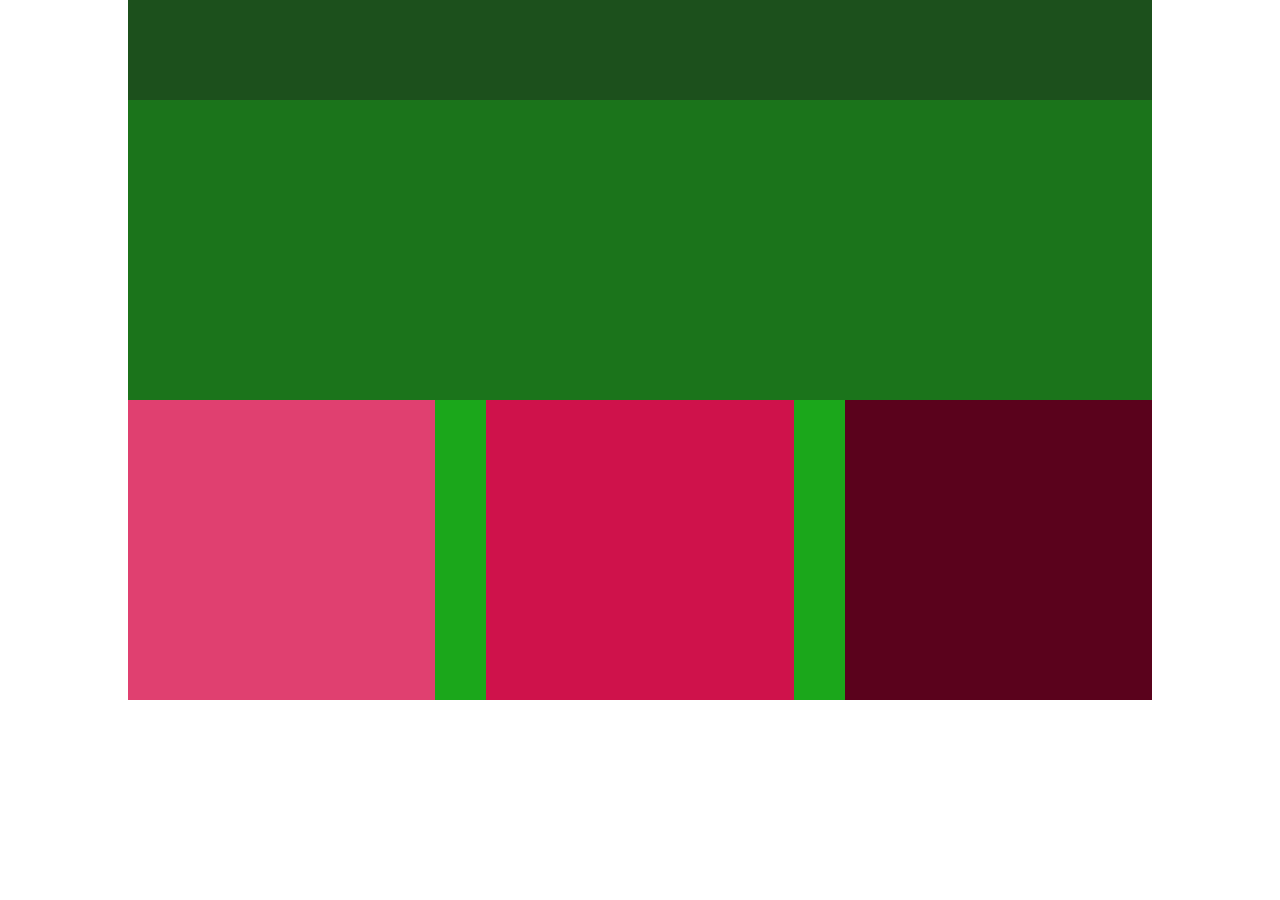
==== Project-2/index.html @ 7ca2526d "project 02" ====
<!DOCTYPE html>
<html lang="en">

<head>

    <meta charset="UTF-8">
    <meta http-equiv="X-UA-Compatible" content="IE=edge">
    <meta name="viewport" content="width=device-width, initial-scale=1.0">

    <title>Document</title>

    <link rel="stylesheet" href="./css-reset.css">
    <link rel="stylesheet" href="./style.css">

</head>

<body>

    <div class="container">
        
        <header></header>
        
        <main></main>
        
        <div class="cards">
            <div class="card1"></div>
            <div class="card2"></div>
            <div class="card3"></div>
        </div>

    </div>

</body>

</html>
---- Project-2/style.css ----
.container {
    width: 1024px;
    height: 300px;
    background-color: rgb(1, 43, 1);
    margin: 0 auto 0 auto;
}

header {
    background-color: rgb(28, 80, 28);
    min-height: 100px;
}

main {
    background-color: rgb(27, 116, 27);
    min-height: 300px;
}

.cards {
    background-color: rgb(27, 167, 27);
    min-height: 300px;
    display: flex;
    justify-content: space-between;
}

.card1 {
    background-color: rgb(224, 64, 112);
    min-height: 300px;
    width: 30%;
}
.card2 {
    background-color: rgb(207, 18, 75);
    min-height: 300px;
    width: 30%;
}
.card3 {
    background-color: rgb(90, 2, 28);
    min-height: 300px;
    width: 30%;
}
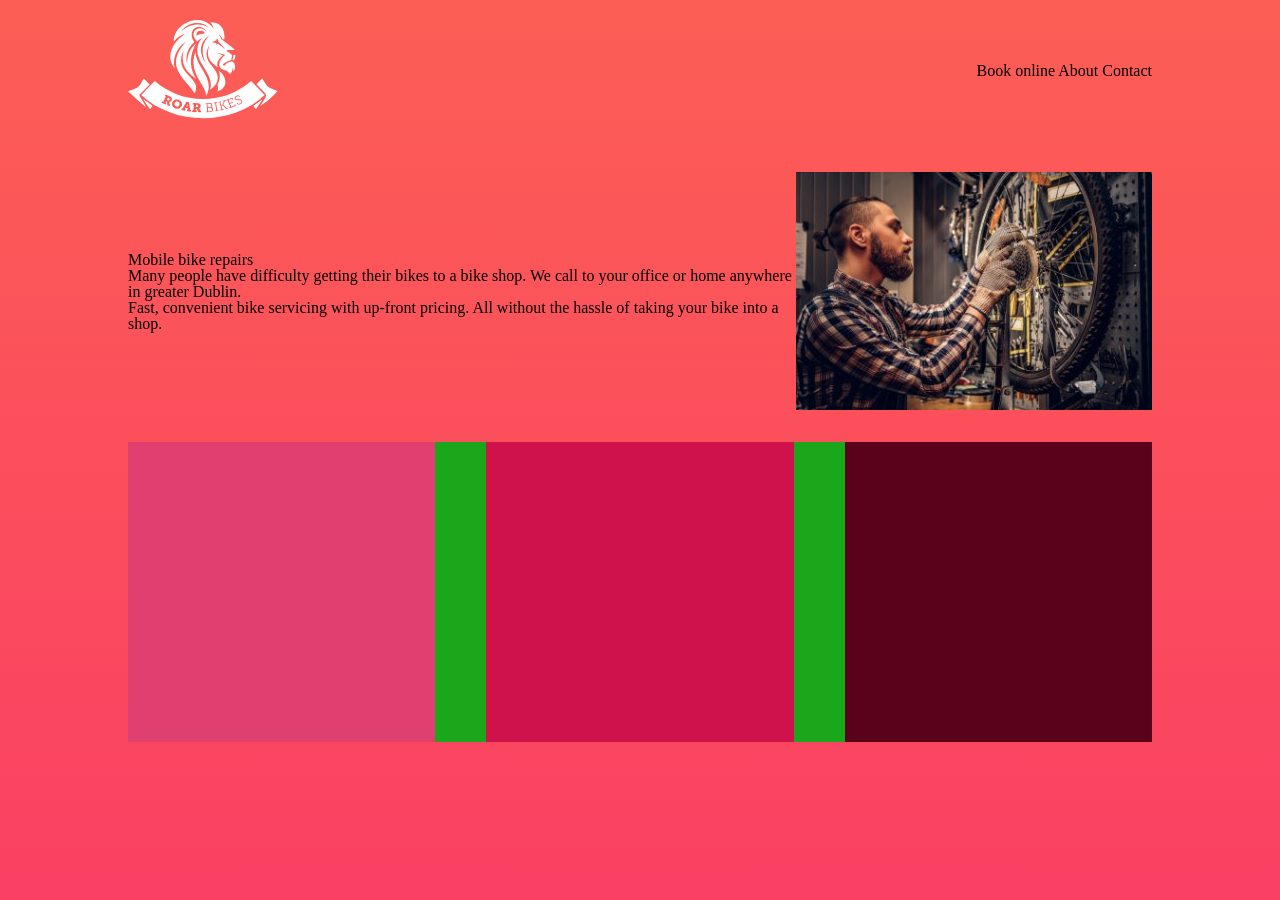
==== commit 6479a736: "header and main" ====
--- a/Project-2/index.html
+++ b/Project-2/index.html
@@ -9,7 +9,9 @@
 
     <title>Document</title>
 
+    <!-- This is Eric Meyers CSS reset -->
     <link rel="stylesheet" href="./css-reset.css">
+    <!--  this is my out styles sheet -->
     <link rel="stylesheet" href="./style.css">
 
 </head>
@@ -17,11 +19,30 @@
 <body>
 
     <div class="container">
-        
-        <header></header>
-        
-        <main></main>
-        
+
+        <header>
+            <div class="logo">
+                <img src="./images/logo-roar-bikes.png" alt="logo roar bikes">
+            </div>
+            <nav>
+                Book online   About   Contact
+            </nav>
+        </header>
+
+        <main>
+            <div class="herobox1">
+                <h1>Mobile bike repairs</h1>
+                <p>Many people have difficulty getting their bikes to a bike shop. We call to your office or home
+                    anywhere in greater Dublin.</p>
+                <p>Fast, convenient bike servicing with up-front pricing. All without the hassle of taking your bike
+                    into a shop.</p>
+            </div>
+            <div class="herobox2">
+                <img src="./images/image-bike-repair-service.jpg" 
+                    alt="person servicing a bike in dublin">
+            </div>
+        </main>
+
         <div class="cards">
             <div class="card1"></div>
             <div class="card2"></div>
--- a/Project-2/style.css
+++ b/Project-2/style.css
@@ -1,18 +1,47 @@
+html{
+    height: 100%;
+}
+
+body {
+    background-image: linear-gradient(#FC5E55, #FA4063);
+
+}
+
 .container {
     width: 1024px;
-    height: 300px;
-    background-color: rgb(1, 43, 1);
+    min-height: 300px;
     margin: 0 auto 0 auto;
 }
 
 header {
-    background-color: rgb(28, 80, 28);
-    min-height: 100px;
+    padding: 15px 0 15px 0 ;
+    display: flex;
+    align-items: center;
+    padding: 20px 0 20px 0;
+}
+
+.logo {
+    flex: 2;
+}
+
+nav {
+    text-align: right;
+    flex: 1;
+    
 }
 
 main {
-    background-color: rgb(27, 116, 27);
     min-height: 300px;
+    display: flex;
+    align-items: center;
+}
+
+.herobox1 {
+    flex: 2;
+}
+
+.herobox2 {
+    flex: 1;
 }
 
 .cards {
@@ -27,11 +56,13 @@
     min-height: 300px;
     width: 30%;
 }
+
 .card2 {
     background-color: rgb(207, 18, 75);
     min-height: 300px;
     width: 30%;
 }
+
 .card3 {
     background-color: rgb(90, 2, 28);
     min-height: 300px;
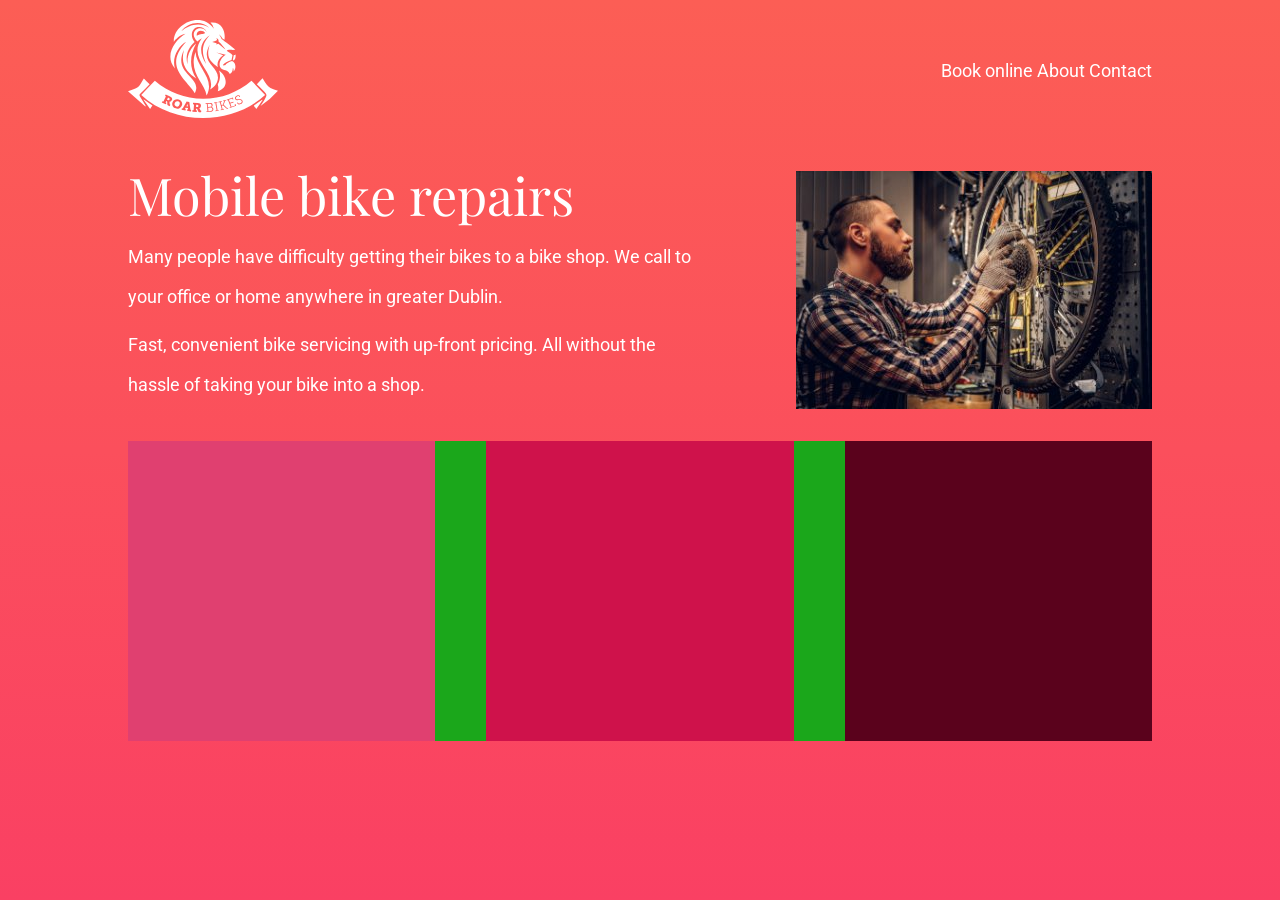
==== commit 13fc3d9b: "Before block level images verses background images" ====
--- a/Project-2/index.html
+++ b/Project-2/index.html
@@ -14,6 +14,13 @@
     <!--  this is my out styles sheet -->
     <link rel="stylesheet" href="./style.css">
 
+    <!-- Fonts -->
+
+    <link rel="preconnect" href="https://fonts.googleapis.com">
+    <link rel="preconnect" href="https://fonts.gstatic.com" crossorigin>
+    <link href="https://fonts.googleapis.com/css2?family=Playfair+Display&family=Roboto:wght@300&display=swap"
+        rel="stylesheet">
+
 </head>
 
 <body>
@@ -22,10 +29,10 @@
 
         <header>
             <div class="logo">
-                <img src="./images/logo-roar-bikes.png" alt="logo roar bikes">
+                <img src="./images/logo-roar-bikes.svg" alt="logo roar bikes">
             </div>
             <nav>
-                Book online   About   Contact
+                Book online About Contact
             </nav>
         </header>
 
@@ -38,8 +45,7 @@
                     into a shop.</p>
             </div>
             <div class="herobox2">
-                <img src="./images/image-bike-repair-service.jpg" 
-                    alt="person servicing a bike in dublin">
+                <img src="./images/image-bike-repair-service.jpg" alt="person servicing a bike in dublin">
             </div>
         </main>
 
--- a/Project-2/style.css
+++ b/Project-2/style.css
@@ -4,7 +4,9 @@
 
 body {
     background-image: linear-gradient(#FC5E55, #FA4063);
-
+    font-family: 'Roboto', sans-serif;
+    color: white;
+    font-size: 1.125rem;
 }
 
 .container {
@@ -38,6 +40,18 @@
 
 .herobox1 {
     flex: 2;
+    padding-right: 100px;
+}
+
+h1 {
+    font-size: 3.25rem;
+    font-family: 'Playfair Display', serif;
+    margin-bottom: 1rem;
+}
+
+p {
+    line-height: 2.5rem;
+    margin-bottom: 0.5rem;
 }
 
 .herobox2 {
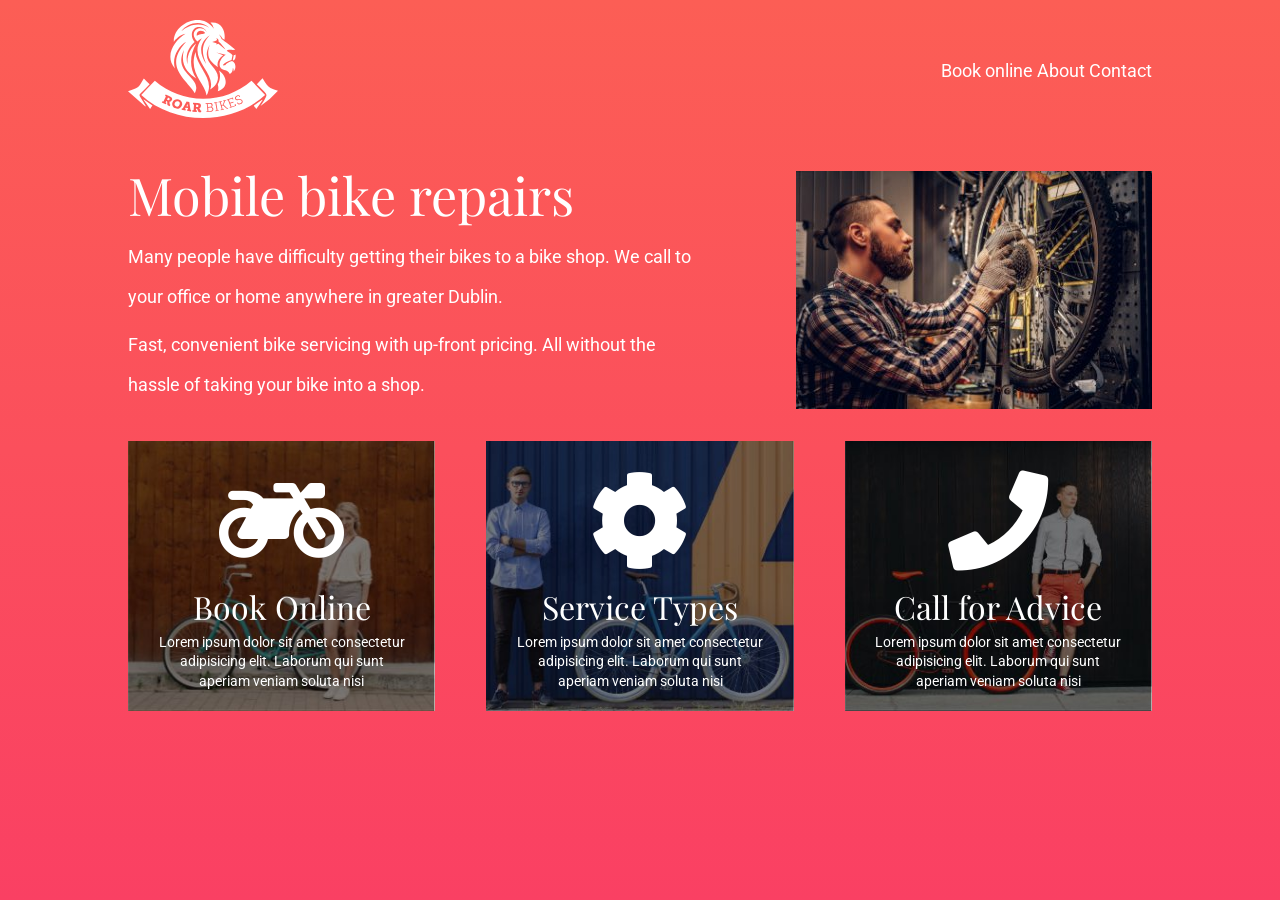
==== commit 103f55cc: "cards" ====
--- a/Project-2/index.html
+++ b/Project-2/index.html
@@ -20,6 +20,11 @@
     <link rel="preconnect" href="https://fonts.gstatic.com" crossorigin>
     <link href="https://fonts.googleapis.com/css2?family=Playfair+Display&family=Roboto:wght@300&display=swap"
         rel="stylesheet">
+
+    <!-- Icons -->
+
+    <link rel="stylesheet" href="https://use.fontawesome.com/releases/v5.8.2/css/all.css"
+        integrity="sha384-oS3vJWv+0UjzBfQzYUhtDYW+Pj2yciDJxpsK1OYPAYjqT085Qq/1cq5FLXAZQ7Ay" crossorigin="anonymous">
 
 </head>
 
@@ -50,11 +55,35 @@
         </main>
 
         <div class="cards">
-            <div class="card1"></div>
-            <div class="card2"></div>
-            <div class="card3"></div>
+            <div class="card1">
+                <a href="#">
+                    <i class="fas fa-motorcycle"></i>
+                    <h2>Book Online</h2>
+                    <p>Lorem ipsum dolor sit amet consectetur adipisicing elit. Laborum qui sunt aperiam veniam soluta
+                        nisi
+                    </p>
+                </a>
+            </div>
+
+            <div class="card2">
+                <a href="#">
+                    <i class="fas fa-cog"></i>
+                    <h2>Service Types</h2>
+                    <p>Lorem ipsum dolor sit amet consectetur adipisicing elit. Laborum qui sunt aperiam veniam soluta
+                        nisi
+                    </p>
+                </a>
+            </div>
+            <div class="card3">
+                <a href="#">
+                    <i class="fas fa-phone"></i>
+                    <h2>Call for Advice</h2>
+                    <p>Lorem ipsum dolor sit amet consectetur adipisicing elit. Laborum qui sunt aperiam veniam soluta
+                        nisi
+                    </p>
+                </a>
+            </div>
         </div>
-
     </div>
 
 </body>
--- a/Project-2/style.css
+++ b/Project-2/style.css
@@ -49,6 +49,12 @@
     margin-bottom: 1rem;
 }
 
+h2 {
+    font-size: 2rem;
+    font-family: 'Playfair Display', serif;
+    margin-top: 20px;
+}
+
 p {
     line-height: 2.5rem;
     margin-bottom: 0.5rem;
@@ -59,26 +65,47 @@
 }
 
 .cards {
-    background-color: rgb(27, 167, 27);
-    min-height: 300px;
     display: flex;
     justify-content: space-between;
+    text-align: center;
 }
 
 .card1 {
-    background-color: rgb(224, 64, 112);
-    min-height: 300px;
+    background-image: url(./images/image-background-card1.jpg);
+    background-size: cover;
+    background-position: bottom;
+    min-height: 250px;
     width: 30%;
 }
 
 .card2 {
-    background-color: rgb(207, 18, 75);
-    min-height: 300px;
+    background-image: url(./images/image-background-card2.jpg);
+    background-size: cover;
+    background-position: bottom;
+    min-height: 250px;
     width: 30%;
 }
 
 .card3 {
-    background-color: rgb(90, 2, 28);
-    min-height: 300px;
+    background-image: url(./images/image-background-card3.jpg);
+    background-size: cover;
+    background-position: bottom;
+    min-height: 250px;
     width: 30%;
+}
+
+.cards p {
+    font-size: 0.85rem;
+    line-height: 1.2rem;
+    margin: 10px 30px 20px 30px;
+}
+
+.cards i {
+    font-size: 100px;
+    padding-top: 30px;
+}
+
+.cards a {
+    color: white;
+    text-decoration: none;
 }
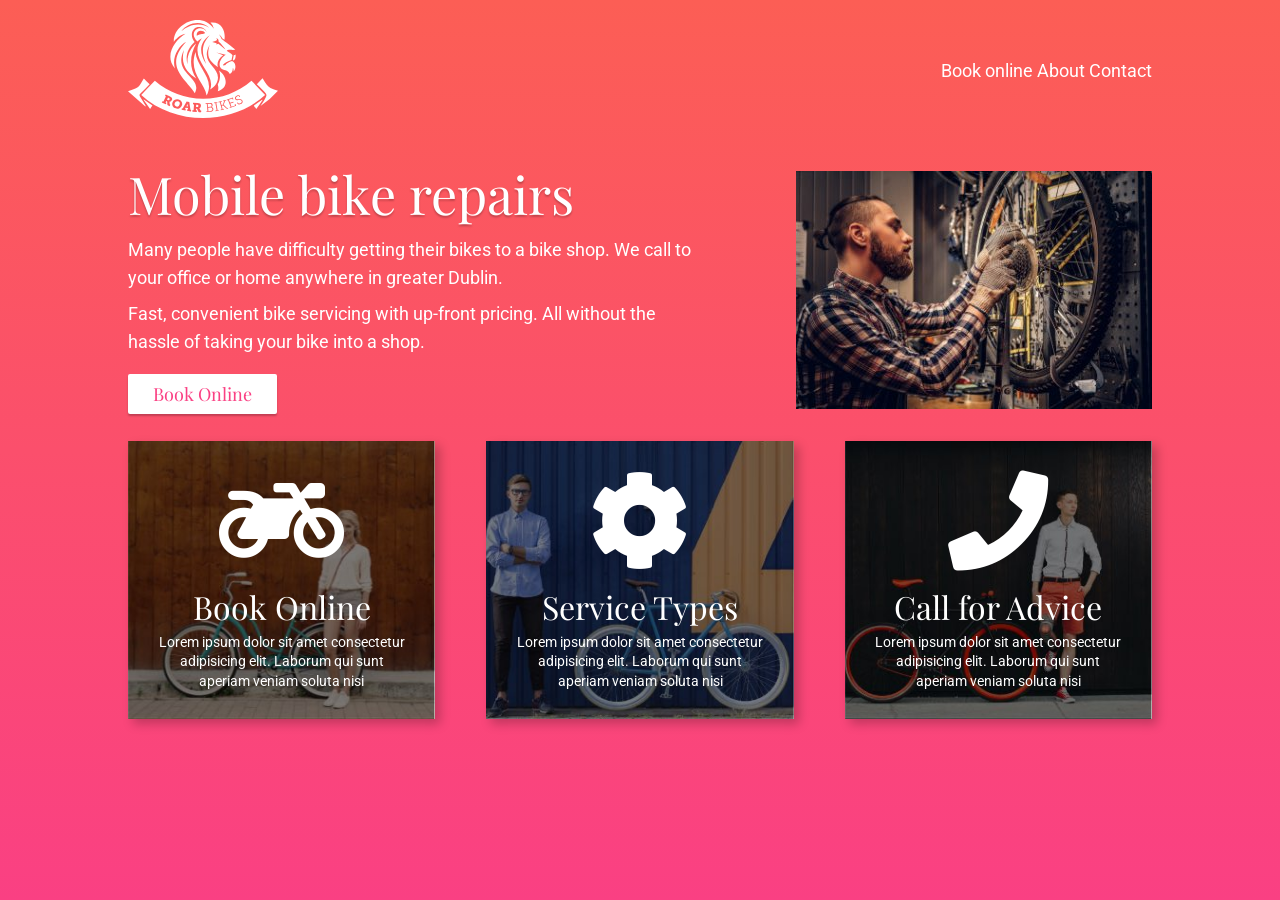
==== commit e5352d78: "shadow and button with link" ====
--- a/Project-2/index.html
+++ b/Project-2/index.html
@@ -48,6 +48,7 @@
                     anywhere in greater Dublin.</p>
                 <p>Fast, convenient bike servicing with up-front pricing. All without the hassle of taking your bike
                     into a shop.</p>
+                <a href="../Project-1/index.html" class="mybutton">Book Online</a>
             </div>
             <div class="herobox2">
                 <img src="./images/image-bike-repair-service.jpg" alt="person servicing a bike in dublin">
--- a/Project-2/style.css
+++ b/Project-2/style.css
@@ -1,36 +1,33 @@
-html{
+html {
     height: 100%;
 }
 
 body {
-    background-image: linear-gradient(#FC5E55, #FA4063);
+    background-image: linear-gradient(#FC5E55, #FA4083);
     font-family: 'Roboto', sans-serif;
     color: white;
     font-size: 1.125rem;
 }
 
+a {
+    color: white;
+    text-decoration: none;
+}
+
+
 .container {
     width: 1024px;
     min-height: 300px;
-    margin: 0 auto 0 auto;
+    margin-left: auto;
+    margin-right: auto;
 }
 
 header {
-    padding: 15px 0 15px 0 ;
     display: flex;
+    justify-content: space-between;
     align-items: center;
-    padding: 20px 0 20px 0;
-}
-
-.logo {
-    flex: 2;
-}
-
-nav {
-    text-align: right;
-    flex: 1;
-    
-}
+    padding-top: 20px;
+    padding-bottom: 20px;}
 
 main {
     min-height: 300px;
@@ -38,15 +35,58 @@
     align-items: center;
 }
 
+.cards {
+    display: flex;
+    justify-content: space-between;
+    text-align: center;
+}
+
+.card1 {
+    background-image: url(images/image-background-card1.jpg);
+    background-size: cover;
+    background-position: bottom;
+    min-height: 250px;
+    width: 30%;   
+    box-shadow: 5px 5px 10px rgba(0, 0, 0, 0.228);
+}
+
+.card2 {
+    background-image: url(images/image-background-card2.jpg);
+    background-size: cover;
+    background-position: bottom;
+    width: 30%;
+    min-height: 250px;
+    box-shadow: 5px 5px 10px rgba(0, 0, 0, 0.228);
+}
+
+.card3 {
+    background-image: url(images/image-background-card3.jpg);
+    background-size: cover;
+    background-position: bottom;
+    width: 30%;
+    min-height: 250px;
+    box-shadow: 5px 5px 10px rgba(0, 0, 0, 0.228);
+}
+
+.card1, .card2, .card3 {
+    padding: 30px 30px 20px 30px; 
+    box-sizing: border-box;
+}
+
 .herobox1 {
     flex: 2;
     padding-right: 100px;
+}
+
+.herobox2 {
+    flex: 1;
 }
 
 h1 {
     font-size: 3.25rem;
     font-family: 'Playfair Display', serif;
     margin-bottom: 1rem;
+    text-shadow: 0px 2px 2px rgba(0, 0, 0, 0.228);
 }
 
 h2 {
@@ -56,56 +96,32 @@
 }
 
 p {
-    line-height: 2.5rem;
+    line-height: 1.75rem;
     margin-bottom: 0.5rem;
-}
-
-.herobox2 {
-    flex: 1;
-}
-
-.cards {
-    display: flex;
-    justify-content: space-between;
-    text-align: center;
-}
-
-.card1 {
-    background-image: url(./images/image-background-card1.jpg);
-    background-size: cover;
-    background-position: bottom;
-    min-height: 250px;
-    width: 30%;
-}
-
-.card2 {
-    background-image: url(./images/image-background-card2.jpg);
-    background-size: cover;
-    background-position: bottom;
-    min-height: 250px;
-    width: 30%;
-}
-
-.card3 {
-    background-image: url(./images/image-background-card3.jpg);
-    background-size: cover;
-    background-position: bottom;
-    min-height: 250px;
-    width: 30%;
 }
 
 .cards p {
     font-size: 0.85rem;
     line-height: 1.2rem;
-    margin: 10px 30px 20px 30px;
+    margin-top: 10px;
 }
 
 .cards i {
     font-size: 100px;
-    padding-top: 30px;
 }
 
-.cards a {
-    color: white;
-    text-decoration: none;
-}+
+
+.mybutton {
+    background-color: white;
+    color: #FA4083;
+    font-family: 'Playfair Display', serif;
+    padding: 11px 25px;
+    border-radius: 2px;
+    box-shadow: 0px 2px 2px rgba(0, 0, 0, 0.228);
+}
+
+a.mybutton {
+    display: inline-block;
+    margin-top: 10px;
+}
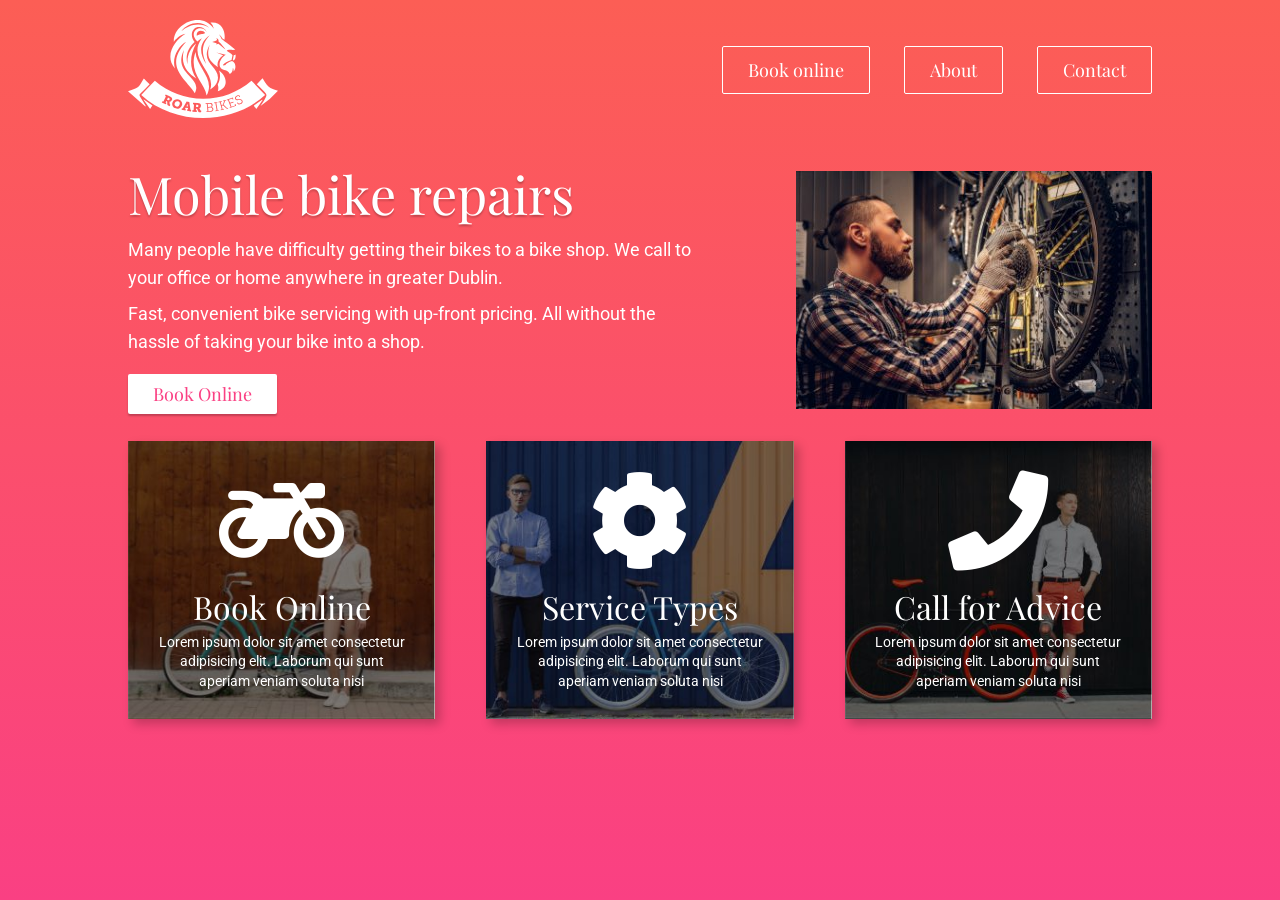
==== commit 7f2c17c8: "exercise class 61" ====
--- a/Project-2/index.html
+++ b/Project-2/index.html
@@ -37,7 +37,9 @@
                 <img src="./images/logo-roar-bikes.svg" alt="logo roar bikes">
             </div>
             <nav>
-                Book online About Contact
+                <a href="#" class="navbutton">Book online</a>
+                <a href="#" class="navbutton">About</a>
+                <a href="#" class="navbutton">Contact</a>
             </nav>
         </header>
 
--- a/Project-2/style.css
+++ b/Project-2/style.css
@@ -125,3 +125,17 @@
     display: inline-block;
     margin-top: 10px;
 }
+
+.navbutton{
+    background-color: transparent;
+    color: #FFF;
+    font-family: 'Playfair Display', serif;
+    padding: 11px 25px;
+    border-radius: 2px;
+    border: 1px solid #FFF;
+    box-shadow: none;
+}
+
+a.navbutton{
+    margin-left: 30px;
+}
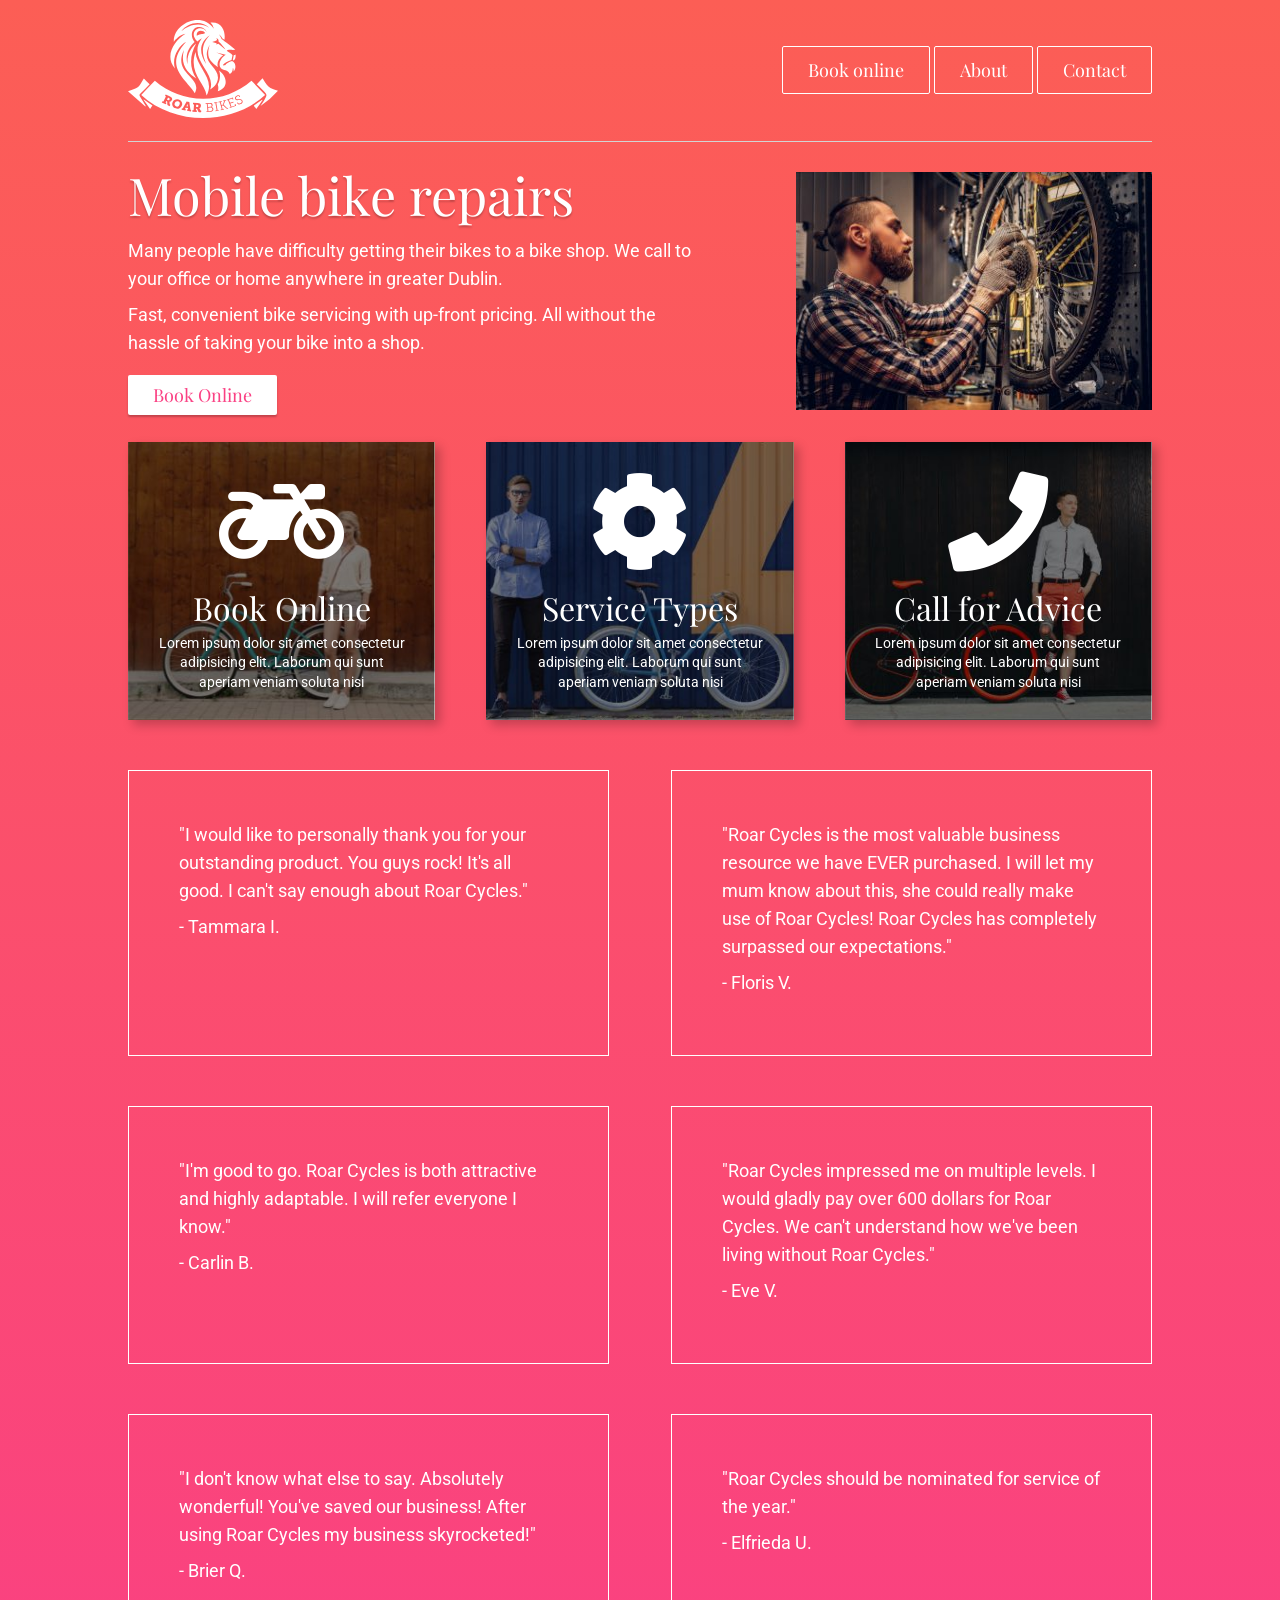
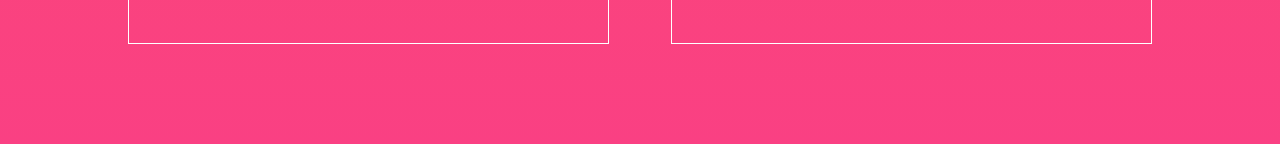
==== commit 84b439fb: "65 class" ====
--- a/Project-2/index.html
+++ b/Project-2/index.html
@@ -87,8 +87,53 @@
                 </a>
             </div>
         </div>
+
+        <div class="testimonials">
+
+            <div class="tbox">
+                <p>"I would like to personally thank you for your outstanding product. You guys rock! It's all good. I
+                    can't
+                    say enough about Roar Cycles."</p>
+                <p>- Tammara I.</p>
+            </div>
+
+            <div class="tbox">
+                <p>"Roar Cycles is the most valuable business resource we have EVER purchased. I will let my mum know
+                    about
+                    this, she could really make use of Roar Cycles! Roar Cycles has completely surpassed our
+                    expectations."
+                </p>
+                <p>- Floris V.</p>
+            </div>
+
+            <div class="tbox">
+                <p>"I'm good to go. Roar Cycles is both attractive and highly adaptable. I will refer everyone I know."
+                </p>
+                <p>- Carlin B.</p>
+            </div>
+
+            <div class="tbox">
+                <p>"Roar Cycles impressed me on multiple levels. I would gladly pay over 600 dollars for Roar Cycles. We
+                    can't understand how we've been living without Roar Cycles."</p>
+                <p>- Eve V.</p>
+            </div>
+
+            <div class="tbox">
+                <p>"I don't know what else to say. Absolutely wonderful! You've saved our business! After using Roar
+                    Cycles
+                    my business skyrocketed!"</p>
+                <p>- Brier Q.</p>
+            </div>
+
+            <div class="tbox">
+                <p>"Roar Cycles should be nominated for service of the year."</p>
+                <p>- Elfrieda U.</p>
+            </div>
+
+        </div>
+
     </div>
-
+    
 </body>
 
 </html>
--- a/Project-2/style.css
+++ b/Project-2/style.css
@@ -1,7 +1,3 @@
-html {
-    height: 100%;
-}
-
 body {
     background-image: linear-gradient(#FC5E55, #FA4083);
     font-family: 'Roboto', sans-serif;
@@ -27,7 +23,9 @@
     justify-content: space-between;
     align-items: center;
     padding-top: 20px;
-    padding-bottom: 20px;}
+    padding-bottom: 20px;
+    border-bottom: 1px solid lightgrey;
+}
 
 main {
     min-height: 300px;
@@ -121,21 +119,38 @@
     box-shadow: 0px 2px 2px rgba(0, 0, 0, 0.228);
 }
 
+.mybutton:hover {
+    background-color: rgb(29, 213, 103);
+    transition-duration: 2s; ;
+}
+
 a.mybutton {
     display: inline-block;
     margin-top: 10px;
 }
 
 .navbutton{
-    background-color: transparent;
-    color: #FFF;
     font-family: 'Playfair Display', serif;
     padding: 11px 25px;
     border-radius: 2px;
-    border: 1px solid #FFF;
-    box-shadow: none;
+    border: 1px solid white;
 }
 
-a.navbutton{
-    margin-left: 30px;
+a.navbutton {
+    color: white;
+    text-decoration: none;
+}
+
+.testimonials {
+    display: flex;
+    flex-wrap: wrap;
+    justify-content: space-between;
+    margin-bottom: 100px;
+}
+
+.tbox {
+    width: 37%;
+    padding: 50px;
+    border: 1px solid white;
+    margin-top: 50px;
 }
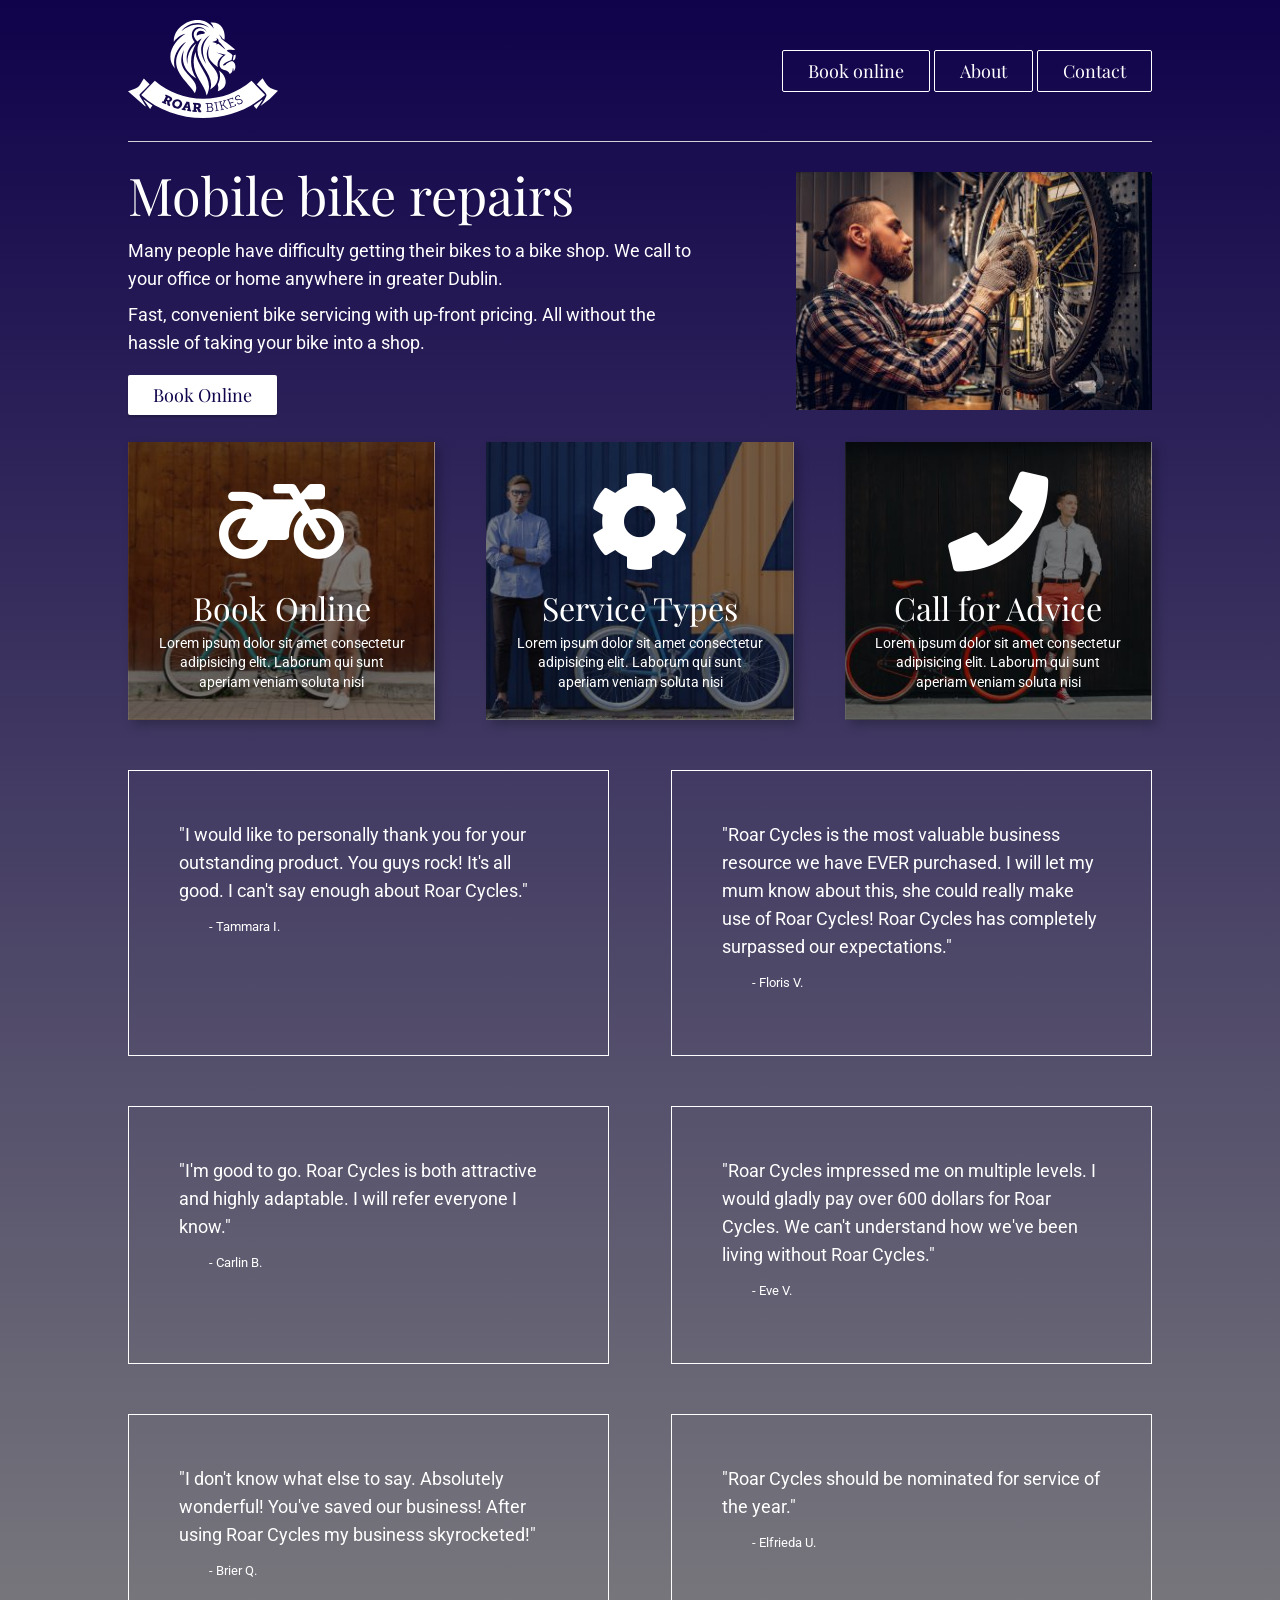
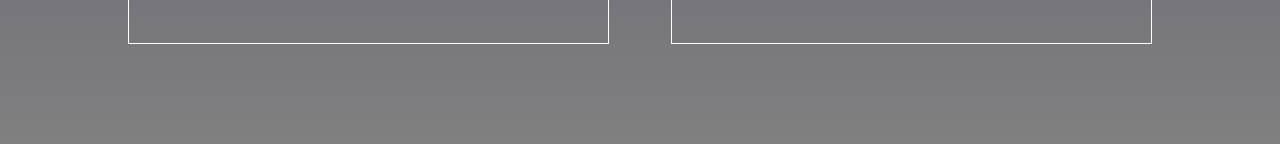
==== commit 458076d4: "dropdown menu" ====
--- a/Project-2/index.html
+++ b/Project-2/index.html
@@ -37,9 +37,32 @@
                 <img src="./images/logo-roar-bikes.svg" alt="logo roar bikes">
             </div>
             <nav>
-                <a href="#" class="navbutton">Book online</a>
-                <a href="#" class="navbutton">About</a>
-                <a href="#" class="navbutton">Contact</a>
+
+                <div class="navButton">
+                    <a href="#">Book online</a>
+
+                        <div class="dropdown">
+                            <div class="navButton">
+                                <a href="#">Online Service</a>
+                            </div>
+                            <div class="navButton">
+                                <a href="#">Parts Delivery</a>
+                            </div>
+                            <div class="navButton">
+                                <a href="#">Request Callback</a>
+                            </div>
+                        </div>
+
+                </div>
+
+                <div class="navButton">
+                    <a href="#">About</a>
+                </div>
+
+                <div class="navButton">
+                    <a href="#">Contact</a>
+                </div>
+
             </nav>
         </header>
 
@@ -133,7 +156,7 @@
         </div>
 
     </div>
-    
+
 </body>
 
 </html>
--- a/Project-2/style.css
+++ b/Project-2/style.css
@@ -1,5 +1,5 @@
 body {
-    background-image: linear-gradient(#FC5E55, #FA4083);
+    background-image: linear-gradient(#10024B, gray);
     font-family: 'Roboto', sans-serif;
     color: white;
     font-size: 1.125rem;
@@ -112,7 +112,7 @@
 
 .mybutton {
     background-color: white;
-    color: #FA4083;
+    color: #10024B;
     font-family: 'Playfair Display', serif;
     padding: 11px 25px;
     border-radius: 2px;
@@ -120,7 +120,7 @@
 }
 
 .mybutton:hover {
-    background-color: rgb(29, 213, 103);
+    background-color: rgb(145, 6, 126);
     transition-duration: 2s; ;
 }
 
@@ -129,14 +129,16 @@
     margin-top: 10px;
 }
 
-.navbutton{
+.navButton{
     font-family: 'Playfair Display', serif;
     padding: 11px 25px;
     border-radius: 2px;
     border: 1px solid white;
+    display: inline-block;
+    position: relative;
 }
 
-a.navbutton {
+a.navButton {
     color: white;
     text-decoration: none;
 }
@@ -153,4 +155,34 @@
     padding: 50px;
     border: 1px solid white;
     margin-top: 50px;
-}+}
+
+/* .tbox :last-child {
+    font-size: .8rem;
+} */
+
+.tbox p:last-of-type{
+    font-size: .8rem;
+    padding-left: 30px;
+}
+
+.dropdown {
+    display: none;
+    position: absolute;
+    z-index: 1;
+    padding-top: 20px;
+    text-align: center;
+}
+
+.navButton:hover .dropdown{
+    display: block;   
+}
+
+.dropdown .navButton  {
+    width: 120px;
+    background-color: white;
+}
+
+.dropdown .navButton a{
+    color:#2a0ba5;
+}
